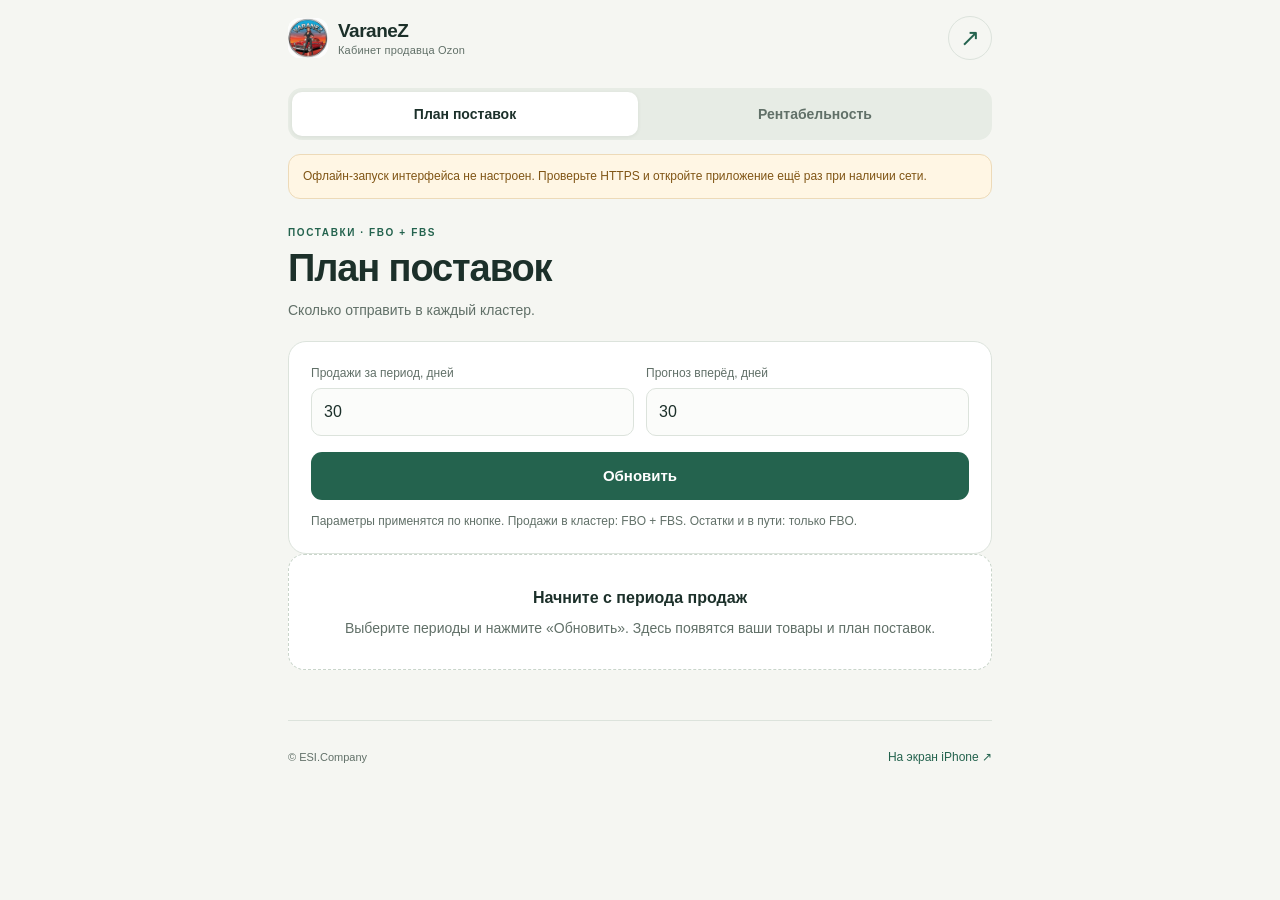
==== ozon_forecast/web/index.html @ fcbc52fc "Release 0.7.8 accrual-date profitability with discount point breakdown" ====
<!doctype html>
<html lang="ru">
<head>
  <meta charset="utf-8">
  <meta name="viewport" content="width=device-width, initial-scale=1, viewport-fit=cover">
  <meta name="theme-color" content="#f5f6f2">
  <meta name="apple-mobile-web-app-capable" content="yes">
  <meta name="apple-mobile-web-app-status-bar-style" content="default">
  <meta name="apple-mobile-web-app-title" content="План поставок">
  <meta name="description" content="План поставок и рентабельность Ozon. Продажи FBO и FBS, остатки FBO и общий финансовый итог.">
  <title>План поставок · VaraneZ</title>
  <link rel="manifest" href="./manifest.webmanifest">
  <link rel="apple-touch-icon" href="./icons/apple-touch-icon.png">
  <link rel="icon" type="image/png" href="./icons/icon-192.png">
  <link rel="stylesheet" href="./app.css">
  <script type="module" src="./app.mjs"></script>
</head>
<body>
  <div class="shell">
    <header class="brandbar">
      <a class="brand" href="./" aria-label="VaraneZ — План поставок"><img src="./icons/icon-192.png" width="40" height="40" alt=""><span>VaraneZ<small>Кабинет продавца Ozon</small></span></a>
      <button id="install-open" class="icon-button" aria-label="Как установить на iPhone" title="Установить на iPhone">↗</button>
    </header>
    <nav class="tabs" aria-label="Разделы">
      <button data-tab="forecast" aria-current="page">План поставок</button>
      <button data-tab="profit">Рентабельность</button>
    </nav>
    <div id="offline" class="notice warning" hidden>Нет подключения. Доступен последний сохранённый отчёт.</div>
    <div id="storage-warning" class="notice warning" hidden></div>
    <div id="sw-update" class="notice" hidden>Доступна новая версия интерфейса. <button id="sw-apply" class="text-button">Установить</button></div>
    <main>
      <section id="forecast-panel" aria-labelledby="forecast-heading">
        <div class="page-heading"><p class="eyebrow">ПОСТАВКИ · FBO + FBS</p><h1 id="forecast-heading">План поставок</h1><p>Сколько отправить в каждый кластер.</p></div>
        <form id="forecast-form" class="panel controls">
          <div class="fields two">
            <label>Продажи за период, дней<input name="sales_days" id="sales-days" type="number" inputmode="numeric" min="1" max="365" step="1" required value="30"></label>
            <label>Прогноз вперёд, дней<input name="days" id="forecast-days" type="number" inputmode="numeric" min="1" max="365" step="1" required value="30"></label>
          </div>
          <button class="primary" type="submit">Обновить</button>
          <p class="hint">Параметры применятся по кнопке. Продажи в кластер: FBO + FBS. Остатки и в пути: только FBO.</p>
          <div id="forecast-loading" class="loading" role="status" hidden><span class="spinner"></span><span>Получаем продажи и остатки от сервера…</span></div>
          <p id="forecast-error" class="error" role="alert" hidden></p>
        </form>
        <div id="forecast-report"></div>
        <div class="list-tools" id="forecast-tools" hidden>
          <label class="search-label"><span class="sr-only">Поиск по названию, артикулу или SKU</span><input type="search" id="forecast-search" placeholder="Название, артикул или SKU" enterkeyhint="search"></label>
          <label class="switch-label"><input type="checkbox" id="supply-only">Только к поставке</label>
          <details class="metric-settings"><summary>Показатели кластеров <span>Настроить</span></summary><fieldset id="metrics"><legend class="sr-only">Общие показатели для всех кластеров</legend></fieldset><p class="hint">Один набор для всех товаров. Запас — на сколько дней хватит текущего остатка.</p></details>
        </div>
        <p id="forecast-count" class="list-count"></p>
        <div id="forecast-list" class="product-list"></div>
      </section>
      <section id="profit-panel" aria-labelledby="profit-heading" hidden>
        <div class="page-heading"><p class="eyebrow">ФИНАНСЫ · FBO + FBS</p><h1 id="profit-heading">Рентабельность</h1><p>От выручки — к прибыли по товарам.</p></div>
        <form id="profit-form" class="panel controls">
          <fieldset class="period-mode"><legend class="sr-only">Способ выбора периода</legend><label><input type="radio" name="mode" value="days" checked> По дням</label><label><input type="radio" name="mode" value="dates"> По датам</label></fieldset>
          <div id="profit-days-field"><label>Дней, включая сегодня<input id="profit-days" type="number" min="1" max="365" step="1" inputmode="numeric" required value="30"></label></div>
          <div class="fields two" id="profit-dates-fields" hidden><label>С даты<input id="date-from" type="date" required disabled></label><label>По дату<input id="date-to" type="date" required disabled></label></div>
          <p id="profit-range" class="hint"></p>
          <button class="primary" type="submit">Обновить</button>
          <p class="hint">Операции по датам начислений и списаний. Доход включает оплату покупателей, баллы за скидки и доплаты Ozon.</p>
          <div id="profit-loading" class="loading" role="status" hidden><span class="spinner"></span><span>Получаем заказы, начисления и общие расходы… При ограничениях Ozon сервер подождёт и продолжит.</span></div>
          <p id="profit-error" class="error" role="alert" hidden></p>
        </form>
        <div id="profit-report"></div>
        <div class="list-tools" id="profit-tools" hidden><label class="search-label"><span class="sr-only">Поиск по названию или артикулу</span><input type="search" id="profit-search" placeholder="Название или артикул" enterkeyhint="search"></label></div>
        <p id="profit-count" class="list-count"></p>
        <div id="profit-list" class="product-list"></div>
      </section>
    </main>
    <footer><span>© ESI.Company</span><button id="install-footer" class="text-button">На экран iPhone ↗</button></footer>
  </div>
  <dialog id="install-dialog" aria-labelledby="install-heading"><div class="dialog-content"><p class="eyebrow">ВСЕГДА ПОД РУКОЙ</p><h2 id="install-heading" tabindex="-1" autofocus>План поставок на iPhone</h2><ol class="install-steps"><li>Откройте эту страницу в <strong>Safari</strong>.</li><li>Нажмите <strong>«Поделиться»</strong> — значок квадрата со стрелкой вверх. В новых версиях Safari он может находиться в меню «Ещё».</li><li>Выберите <strong>«На экран Домой»</strong>. Если есть переключатель «Открывать как веб-приложение», включите его.</li><li>Нажмите <strong>«Добавить»</strong>.</li></ol><p class="hint">После установки откройте приложение с иконки и нажмите «Обновить». Safari и приложение могут хранить отчёты отдельно. Для обновления нужен интернет; сохранённый отчёт доступен без сети, пока iOS хранит данные сайта.</p><button class="primary" id="install-close">Понятно</button></div></dialog>
  <dialog id="cost-dialog" aria-labelledby="cost-heading"><form id="cost-form" class="dialog-content"><p class="eyebrow">ОБЩАЯ СЕБЕСТОИМОСТЬ</p><h2 id="cost-heading">Стоимость единицы</h2><p id="cost-product"></p><p class="hint">Последнее сохранённое значение применяется для всех пользователей и всех периодов. Ноль считается заданной себестоимостью.</p><label>Себестоимость, ₽<input id="cost-value" type="text" inputmode="decimal" autocomplete="off" enterkeyhint="done" required></label><p id="cost-error" class="error" role="alert" hidden></p><button id="cost-save" class="primary" type="submit">Сохранить для всех</button><button id="cost-cancel" class="secondary" type="button">Отмена</button></form></dialog>
  <noscript><p class="notice warning">Для работы интерфейса включите JavaScript в настройках Safari.</p></noscript>
</body>
</html>
---- ozon_forecast/web/app.css ----
:root{color-scheme:light;--bg:#f5f6f2;--paper:#fff;--ink:#1c302a;--muted:#617068;--line:#dce3dc;--green:#24634e;--light:#e9f0e8;--warn:#805515;--visible-height:100dvh;font-family:-apple-system,BlinkMacSystemFont,"Segoe UI",sans-serif;font-size:16px;color:var(--ink);background:var(--bg);font-synthesis:none}
*{box-sizing:border-box}body{margin:0;-webkit-text-size-adjust:100%}button,input{font:inherit}button,a,input,summary{-webkit-tap-highlight-color:transparent}button,summary{touch-action:manipulation}button{cursor:pointer}button:disabled{opacity:.55;cursor:wait}a{color:inherit;text-decoration:none}button:focus-visible,a:focus-visible,summary:focus-visible{outline:3px solid #9ab89e;outline-offset:3px}input:focus{outline:2px solid var(--green);outline-offset:2px}[hidden]{display:none!important}.shell{max-width:760px;margin:auto;padding:calc(16px + env(safe-area-inset-top)) max(18px,env(safe-area-inset-right)) max(16px,env(safe-area-inset-bottom)) max(18px,env(safe-area-inset-left))}.brandbar{display:flex;align-items:center;justify-content:space-between;margin-bottom:24px}.brand{display:flex;align-items:center;gap:10px;font-size:19px;font-weight:750;letter-spacing:-.5px}.brand img{border-radius:12px;object-fit:contain;background:#fff}.brand small{display:block;font-size:11px;font-weight:500;letter-spacing:.2px;color:var(--muted);margin-top:2px}.icon-button{width:44px;height:44px;border:1px solid var(--line);border-radius:50%;background:transparent;color:var(--green);font-size:24px}.tabs{display:grid;grid-template-columns:1fr 1fr;background:#e7ece5;border-radius:14px;padding:4px;gap:4px}.tabs button{border:0;background:transparent;color:var(--muted);min-height:44px;padding:10px 6px;font-size:14px;font-weight:650;border-radius:10px}.tabs button[aria-current]{background:var(--paper);color:var(--ink);box-shadow:0 1px 4px #18312112}.page-heading{margin:28px 0 20px}.eyebrow{font-size:10px;letter-spacing:1.6px;font-weight:750;color:var(--green);margin:0 0 10px}h1{font-size:32px;line-height:1.1;letter-spacing:-1.1px;margin:0 0 10px;font-weight:720}h2{font-size:24px;letter-spacing:-.5px;margin:0 0 14px}.page-heading>p:last-child{font-size:14px;color:var(--muted);margin:0;line-height:1.5}.panel{background:var(--paper);border:1px solid var(--line);border-radius:18px}.controls{padding:18px}.fields{display:grid;gap:12px}.two{grid-template-columns:minmax(0,1fr) minmax(0,1fr)}label{display:block;font-size:12px;color:var(--muted);line-height:1.5}input:not([type=checkbox]):not([type=radio]){display:block;width:100%;min-width:0;min-height:48px;border:1px solid var(--line);border-radius:10px;background:#fbfcfa;color:var(--ink);padding:10px 12px;margin-top:6px;font-size:16px;line-height:1.4}input[type=date]{-webkit-appearance:none;min-height:48px}input[type=date]::-webkit-date-and-time-value{text-align:left}input[type=checkbox],input[type=radio]{accent-color:var(--green);width:19px;height:19px;flex-shrink:0}input:disabled{opacity:.6}.primary,.secondary{width:100%;min-height:48px;border:0;border-radius:11px;font-weight:650;font-size:15px;padding:12px 16px;margin-top:16px;background:var(--green);color:#fff}.secondary{background:var(--light);color:var(--green);margin-top:8px}.primary:active{background:#194c3b}.hint{font-size:12px;line-height:1.6;color:var(--muted);margin:12px 0 0}.notice{border:1px solid var(--line);border-radius:12px;background:var(--light);padding:12px 14px;font-size:12px;line-height:1.6;margin-top:14px;overflow-wrap:anywhere}.warning{background:#fff6e4;color:var(--warn);border-color:#eddab8}.error{background:#fff0ec;color:#9d3826;border-radius:9px;padding:12px;font-size:13px;line-height:1.5;overflow-wrap:anywhere;margin-bottom:0}.report-meta{margin:20px 2px 14px;font-size:12px;color:var(--muted);line-height:1.65}.report-meta strong{font-weight:650;color:var(--ink)}.report-meta .notice{margin-top:8px}.overview{display:grid;grid-template-columns:repeat(3,minmax(0,1fr));gap:8px;margin-bottom:22px}.overview>div{padding:14px 10px;background:var(--light);border-radius:12px;min-width:0}.overview dt{font-size:11px;color:var(--muted);line-height:1.4}.overview dd{font-size:23px;font-weight:700;margin:7px 0 0;letter-spacing:-.6px;overflow-wrap:anywhere;font-variant-numeric:tabular-nums}.list-tools{margin-top:20px}.search-label input{background:var(--paper)!important;padding-left:14px!important}.switch-label{display:flex;align-items:center;gap:8px;margin:14px 0;color:var(--ink);font-size:14px;min-height:32px}.metric-settings{font-size:13px;border-bottom:1px solid var(--line);padding:0 0 14px;margin-top:16px}.metric-settings summary{min-height:32px;cursor:pointer;line-height:1.6}.metric-settings summary span{float:right;font-size:11px;color:var(--green)}fieldset{min-width:0;border:0;padding:0;margin:0}.metric-settings fieldset{display:flex;flex-wrap:wrap;gap:6px 12px;margin-top:8px}.metric-settings label{display:flex;align-items:center;gap:5px;min-height:36px;font-size:12px;color:var(--ink)}.list-count{font-size:12px;color:var(--muted);margin:18px 2px 10px}.product-list{display:grid;gap:12px}.product{background:var(--paper);border:1px solid var(--line);border-radius:16px;overflow:hidden}.product>summary{list-style:none;display:grid;grid-template-columns:minmax(0,1fr) auto;align-items:start;gap:16px;padding:18px;cursor:pointer}.product>summary::-webkit-details-marker{display:none}.product h3{font-size:15px;line-height:1.5;margin:0;font-weight:650;overflow-wrap:anywhere}.article{font-size:11px;color:var(--muted);line-height:1.5;margin:5px 0 0;overflow-wrap:anywhere}.product-aside{text-align:right;min-width:66px}.product-aside strong{font-size:23px;letter-spacing:-.5px;font-variant-numeric:tabular-nums}.product-aside small{display:block;color:var(--muted);font-size:10px;margin:3px 0 0}.expand-label{display:flex;justify-content:space-between;gap:8px;font-size:11px;color:var(--green);margin-top:14px}.product[open] .chevron{display:inline-block;transform:rotate(180deg)}.product-body{padding:0 18px 18px}.metrics{display:grid;grid-template-columns:repeat(2,minmax(0,1fr));gap:12px;margin:0}.metrics>div{min-width:0}.metrics dt{font-size:10px;color:var(--muted);line-height:1.5}.metrics dd{font-size:15px;margin:3px 0 0;font-variant-numeric:tabular-nums;overflow-wrap:anywhere;line-height:1.5}.metrics dd.nonzero{font-weight:700}.total-metrics{background:var(--bg);padding:14px;border-radius:10px;margin-bottom:18px}.cluster{border-top:1px solid var(--line);padding-top:14px;margin-top:14px}.cluster h4{font-size:13px;font-weight:650;margin:0 0 10px;line-height:1.5;overflow-wrap:anywhere}.cluster .metrics{grid-template-columns:repeat(3,minmax(0,1fr));gap:12px 8px}.cluster .metrics dd{font-size:14px}.empty{padding:30px 20px;text-align:center;background:var(--paper);border:1px dashed #c9d5ca;border-radius:16px;color:var(--muted);font-size:14px;line-height:1.6}.empty strong{display:block;color:var(--ink);margin-bottom:6px;font-size:16px}.profit-overview{background:#1d493a;color:#fff;padding:22px 20px;border-radius:18px;margin:18px 0}.profit-overview .eyebrow{color:#bdd3bd;letter-spacing:1.3px}.earned{font-size:34px;letter-spacing:-1px;font-weight:650;line-height:1.3;margin:10px 0 20px;overflow-wrap:anywhere;font-variant-numeric:tabular-nums}.profit-overview .hint{color:#cfddcf}.profit-breakdown{border-top:1px solid #ffffff30;padding-top:14px;display:grid;gap:12px}.breakdown-row{display:flex;justify-content:space-between;align-items:start;gap:16px;font-size:12px;line-height:1.6}.breakdown-row>span{color:#d0dfd2}.breakdown-row>strong{white-space:nowrap;font-weight:600;font-variant-numeric:tabular-nums}.expense-detail{font-size:12px;margin-top:12px;line-height:1.6}.expense-detail summary{cursor:pointer;min-height:32px}.expense-detail .breakdown-row{font-size:11px;margin-top:8px}.profit-overview .warning{background:#fff6e4;color:var(--warn)}.profit-card{padding:18px}.profit-card .metrics{margin-top:18px}.profit-card h3{padding-right:0}.profit-card .result-line{border-top:1px solid var(--line);margin-top:16px;padding-top:16px;display:flex;align-items:start;justify-content:space-between;gap:14px}.result-line span{font-size:11px;color:var(--muted);display:block;margin-bottom:5px}.result-line strong{font-size:20px;letter-spacing:-.4px;overflow-wrap:anywhere;font-variant-numeric:tabular-nums}.positive{color:var(--green)}.negative{color:#a64030}.cost-button{text-align:left;border:1px solid var(--line);background:var(--bg);padding:12px;border-radius:10px;min-height:48px;width:100%;display:flex;justify-content:space-between;align-items:center;gap:12px;color:var(--ink);font-size:13px;margin-top:16px}.cost-button>span:last-child{font-size:11px;color:var(--green)}.period-mode{display:flex;gap:8px;margin-bottom:16px}.period-mode label{display:flex;align-items:center;gap:6px;color:var(--ink);min-height:38px;padding-right:16px;font-size:14px}.loading{font-size:12px;line-height:1.6;display:flex;align-items:start;gap:10px;color:var(--green);margin-top:14px}.spinner{width:16px;height:16px;flex-shrink:0;border:2px solid #ccdccc;border-top-color:var(--green);border-radius:50%;animation:spin 1s linear infinite;margin-top:2px}@keyframes spin{to{transform:rotate(360deg)}}footer{display:flex;align-items:center;justify-content:space-between;gap:16px;border-top:1px solid var(--line);margin-top:32px;padding:14px 0;color:var(--muted);font-size:11px}.text-button{border:0;background:transparent;color:var(--green);font-size:12px;min-height:44px;padding:8px 0}.sr-only{position:absolute;width:1px;height:1px;overflow:hidden;clip:rect(0,0,0,0);white-space:nowrap}dialog{border:1px solid var(--line);border-radius:22px;color:var(--ink);background:var(--paper);padding:0;width:calc(100% - 28px);max-width:440px;max-height:calc(var(--visible-height,100dvh) - 30px);overflow:auto;overscroll-behavior:contain}dialog::backdrop{background:#18372a80;backdrop-filter:blur(3px)}.dialog-content{padding:24px}.dialog-content>label{margin-top:18px}.dialog-content>p:not(.eyebrow){line-height:1.6;font-size:13px;overflow-wrap:anywhere}.install-steps{padding-left:20px;font-size:14px;line-height:1.7}.install-steps li+li{margin-top:12px}body:has(dialog[open]){overflow:hidden}
@media(min-width:620px){.shell{padding-left:28px;padding-right:28px}.brandbar{margin-bottom:28px}h1{font-size:38px}.controls{padding:22px}.overview dd{font-size:30px}.metrics{grid-template-columns:repeat(3,minmax(0,1fr))}.cluster .metrics{grid-template-columns:repeat(5,minmax(0,1fr))}.earned{font-size:42px}.profit-card .metrics{grid-template-columns:repeat(3,minmax(0,1fr))}}
@media(max-width:359px){.shell{padding-left:max(12px,env(safe-area-inset-left));padding-right:max(12px,env(safe-area-inset-right))}h1{font-size:29px}.controls{padding:14px}.fields{gap:8px}label{font-size:11px}.earned{font-size:29px}.cluster .metrics{grid-template-columns:repeat(2,minmax(0,1fr))}.product>summary{gap:10px;padding:15px}.product-body{padding:0 15px 15px}}
@media(prefers-reduced-motion:reduce){.spinner{animation:none}}
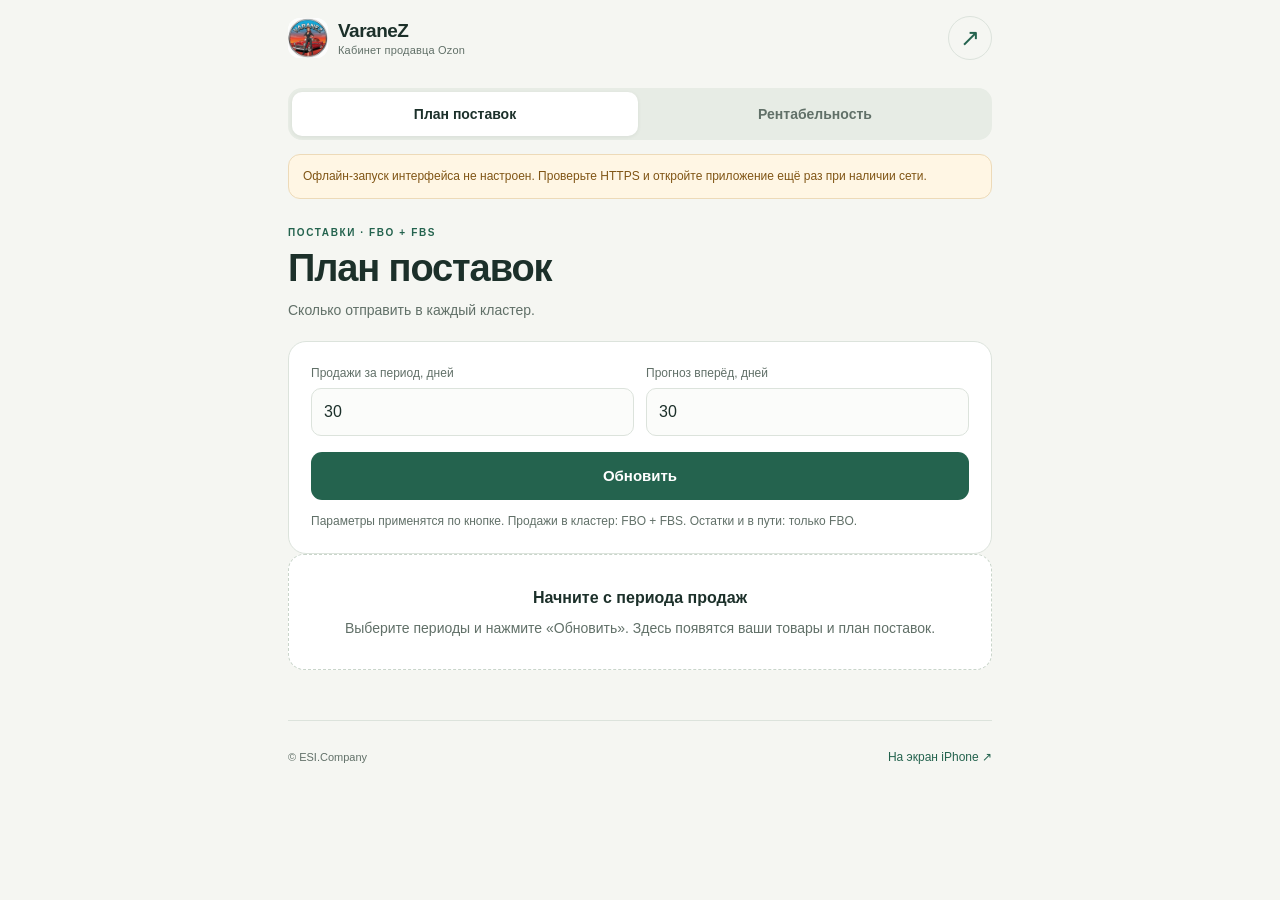
==== commit 22c9b921: "Port Marzha order cohort cash calculation to Plan 0.8.0" ====
--- a/ozon_forecast/web/index.html
+++ b/ozon_forecast/web/index.html
@@ -53,12 +53,13 @@
       <section id="profit-panel" aria-labelledby="profit-heading" hidden>
         <div class="page-heading"><p class="eyebrow">ФИНАНСЫ · FBO + FBS</p><h1 id="profit-heading">Рентабельность</h1><p>От выручки — к прибыли по товарам.</p></div>
         <form id="profit-form" class="panel controls">
+          <div id="period-presets" class="period-presets" aria-label="Быстрый выбор периода"><button type="button" data-period="7">7 дней</button><button type="button" data-period="14">14 дней</button><button type="button" data-period="30">30 дней</button><button type="button" data-period="60">60 дней</button><button type="button" data-period="90">90 дней</button><button type="button" data-period="month">Текущий месяц</button><button type="button" data-period="previous">Прошлый месяц</button></div>
           <fieldset class="period-mode"><legend class="sr-only">Способ выбора периода</legend><label><input type="radio" name="mode" value="days" checked> По дням</label><label><input type="radio" name="mode" value="dates"> По датам</label></fieldset>
           <div id="profit-days-field"><label>Дней, включая сегодня<input id="profit-days" type="number" min="1" max="365" step="1" inputmode="numeric" required value="30"></label></div>
           <div class="fields two" id="profit-dates-fields" hidden><label>С даты<input id="date-from" type="date" required disabled></label><label>По дату<input id="date-to" type="date" required disabled></label></div>
           <p id="profit-range" class="hint"></p>
-          <button class="primary" type="submit">Обновить</button>
-          <p class="hint">Операции по датам начислений и списаний. Доход включает оплату покупателей, баллы за скидки и доплаты Ozon.</p>
+          <button class="primary" type="submit">Быстрое обновление</button><button type="submit" name="full-reload" value="true">Полная сверка</button>
+          <p class="hint">Заказы — по дате создания. Начисления по ним — до дня загрузки, общие расходы — за выбранный период.</p>
           <div id="profit-loading" class="loading" role="status" hidden><span class="spinner"></span><span>Получаем заказы, начисления и общие расходы… При ограничениях Ozon сервер подождёт и продолжит.</span></div>
           <p id="profit-error" class="error" role="alert" hidden></p>
         </form>
--- a/ozon_forecast/web/app.css
+++ b/ozon_forecast/web/app.css
@@ -3,3 +3,5 @@
 @media(min-width:620px){.shell{padding-left:28px;padding-right:28px}.brandbar{margin-bottom:28px}h1{font-size:38px}.controls{padding:22px}.overview dd{font-size:30px}.metrics{grid-template-columns:repeat(3,minmax(0,1fr))}.cluster .metrics{grid-template-columns:repeat(5,minmax(0,1fr))}.earned{font-size:42px}.profit-card .metrics{grid-template-columns:repeat(3,minmax(0,1fr))}}
 @media(max-width:359px){.shell{padding-left:max(12px,env(safe-area-inset-left));padding-right:max(12px,env(safe-area-inset-right))}h1{font-size:29px}.controls{padding:14px}.fields{gap:8px}label{font-size:11px}.earned{font-size:29px}.cluster .metrics{grid-template-columns:repeat(2,minmax(0,1fr))}.product>summary{gap:10px;padding:15px}.product-body{padding:0 15px 15px}}
 @media(prefers-reduced-motion:reduce){.spinner{animation:none}}
+
+.period-presets{display:flex;flex-wrap:wrap;gap:8px;margin-bottom:16px}.period-presets button{min-height:44px;padding:10px 14px;border:1px solid var(--line);border-radius:12px;background:var(--bg);color:var(--green);font:inherit;font-size:14px}
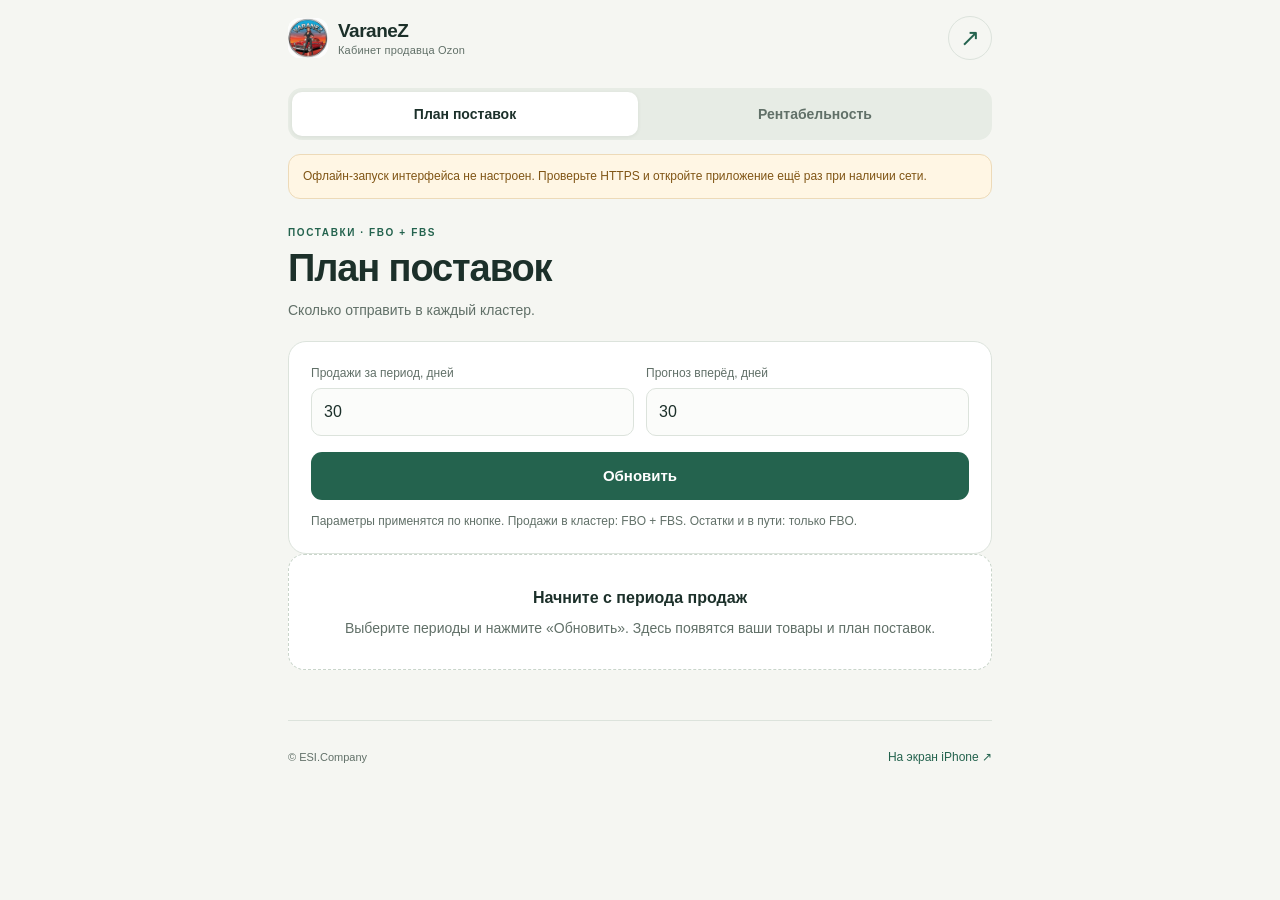
==== commit 04db7a9d: "feat: estimate minimum seller price with per-unit profit target" ====
--- a/ozon_forecast/web/index.html
+++ b/ozon_forecast/web/index.html
@@ -63,6 +63,7 @@
           <div id="profit-loading" class="loading" role="status" hidden><span class="spinner"></span><span>Получаем заказы, начисления и общие расходы… При ограничениях Ozon сервер подождёт и продолжит.</span></div>
           <p id="profit-error" class="error" role="alert" hidden></p>
         </form>
+        <div class="panel"><label>Желаемая прибыль на штуку, ₽<input id="target-profit" type="number" min="0" max="1000000000" step="0.01" inputmode="decimal" value="200"></label><p class="hint">Минимальная цена продавца после его акций, до скидок Ozon. Себестоимость уже включает производство и налоги; упаковка, отказы и отключённые программы не добавляются. Основа — средняя фактическая логистика успешных продаж, прибыль на любом маршруте не гарантирована. Эквайринг — оценка по текущему API. Кросс-докинг поровну на проданную единицу FBO — допущение, не привязка к SKU. Цены в Ozon не меняются.</p></div>
         <div id="profit-report"></div>
         <div class="list-tools" id="profit-tools" hidden><label class="search-label"><span class="sr-only">Поиск по названию или артикулу</span><input type="search" id="profit-search" placeholder="Название или артикул" enterkeyhint="search"></label></div>
         <p id="profit-count" class="list-count"></p>
